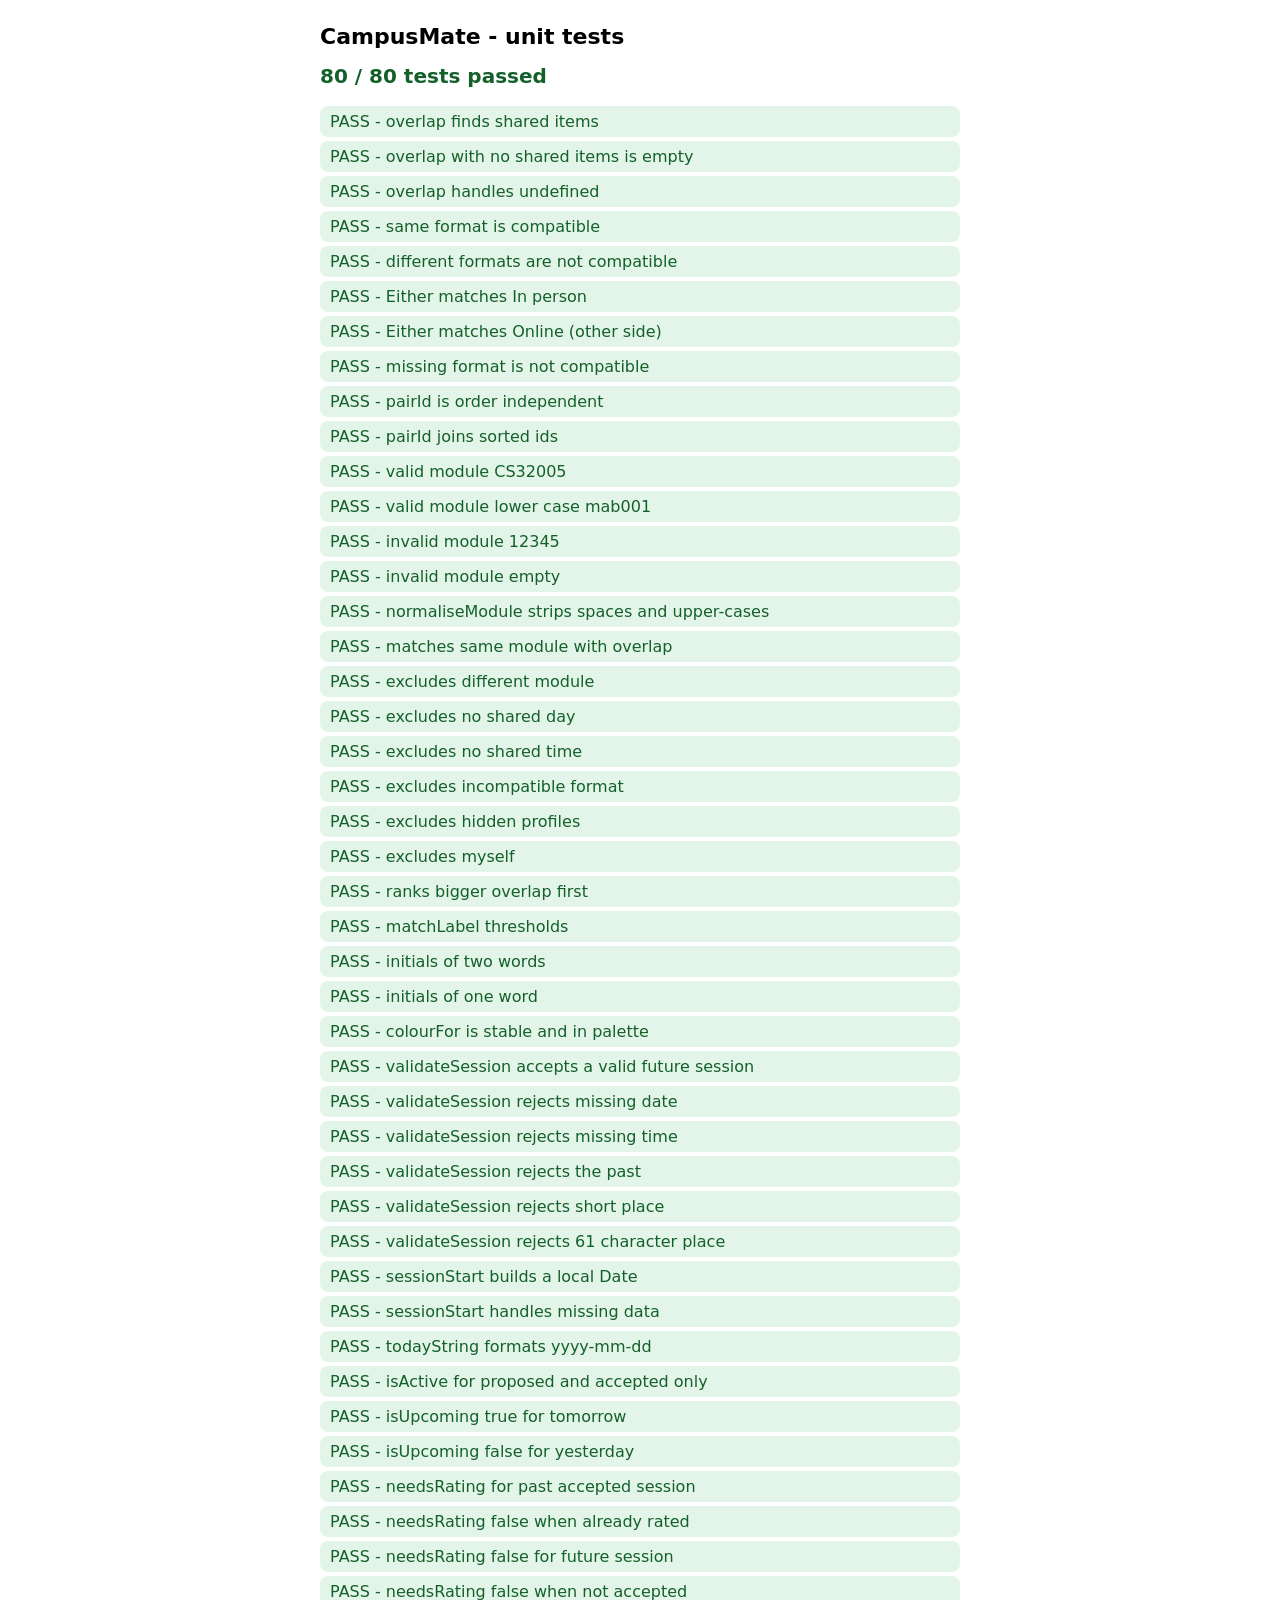
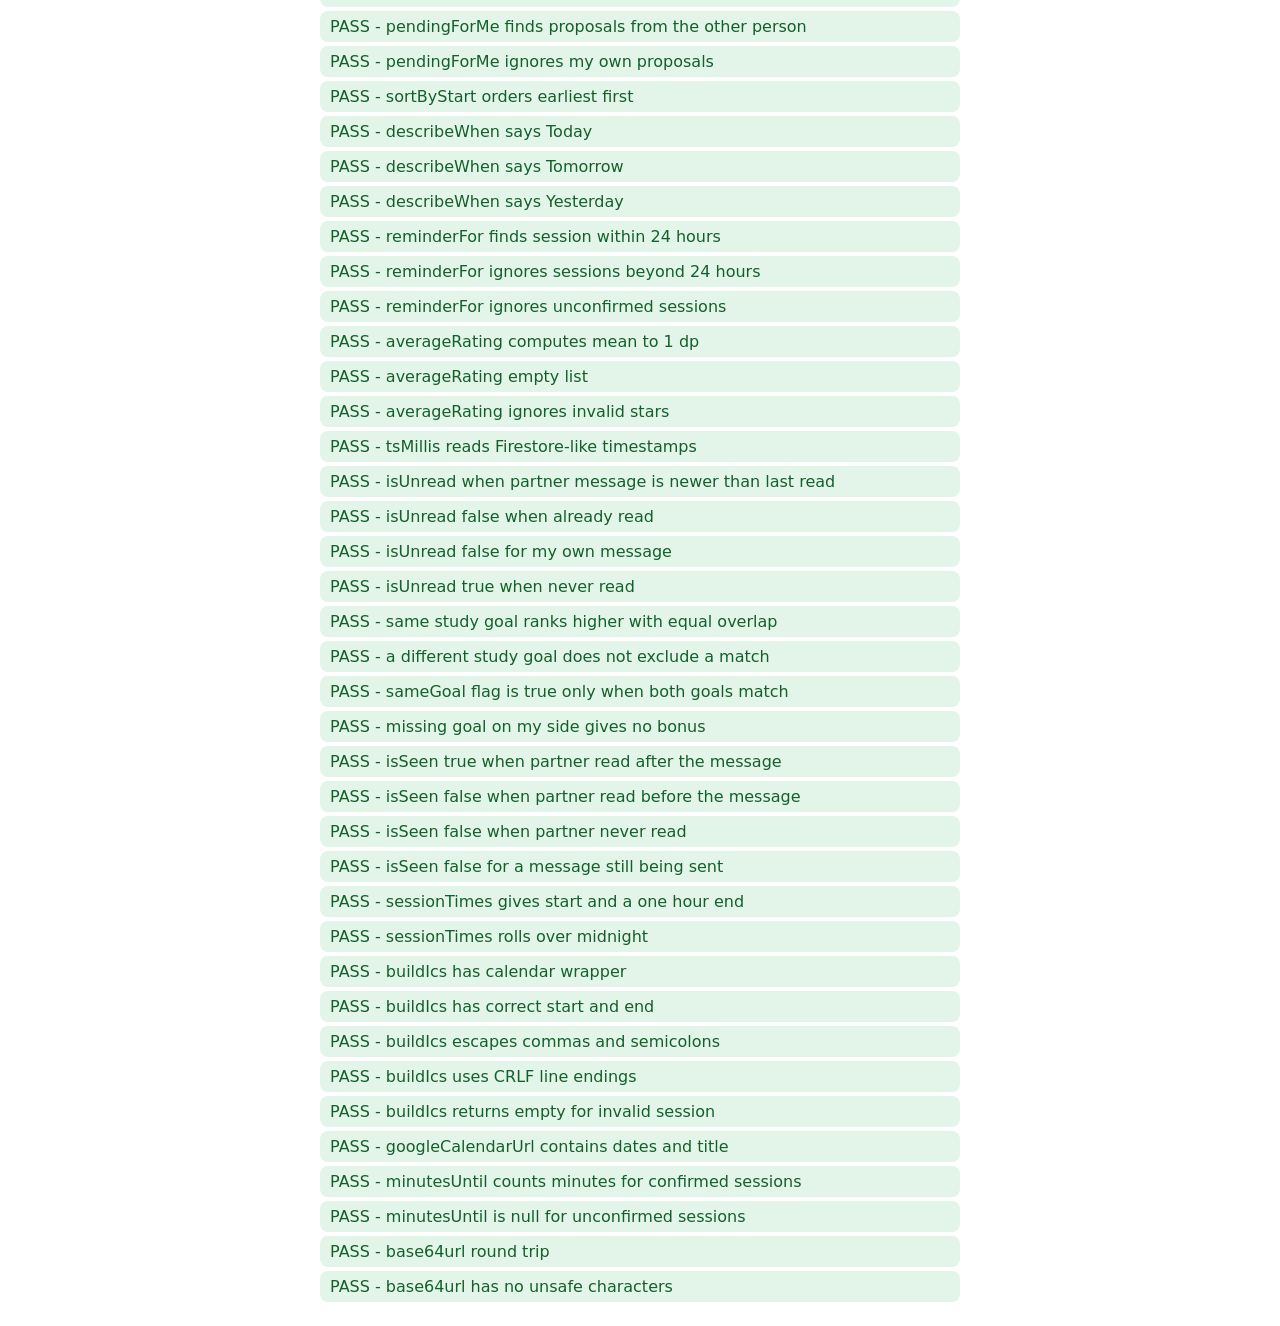
==== tests.html @ b83554af "Add files via upload" ====
<!DOCTYPE html>
<html lang="en-GB">
<head>
  <meta charset="UTF-8">
  <meta name="viewport" content="width=device-width, initial-scale=1">
  <title>CampusMate unit tests</title>
  <style>
    body { font-family: system-ui, Arial, sans-serif; max-width: 640px; margin: 24px auto; padding: 0 16px; }
    h1 { font-size: 22px; }
    .summary { font-size: 20px; font-weight: 700; margin: 12px 0 18px; }
    li { list-style: none; padding: 6px 10px; margin: 4px 0; border-radius: 8px; }
    .pass { background: #E3F5E8; color: #14602B; }
    .fail { background: #FCE4E2; color: #8C1D18; }
    ul { padding: 0; }
  </style>
</head>
<body>
  <h1>CampusMate - unit tests</h1>
  <p class="summary" id="summary">Running...</p>
  <ul id="results"></ul>
  <script type="module">
    import { overlap, formatsCompatible, pairId, isValidModule, normaliseModule, matchLabel, findCompatible } from "./matching.js";
    import { initials, colourFor, PALETTE, toB64Url, fromB64Url } from "./ui.js";
    import {
      tsMillis, todayString, sessionStart, validateSession, isActive, isUpcoming, needsRating,
      pendingForMe, sortByStart, describeWhen, reminderFor, averageRating, isUnread, isSeen,
      sessionTimes, buildIcs, googleCalendarUrl, minutesUntil
    } from "./sessions.js";

    const results = [];
    function test(name, fn) {
      try { fn(); results.push({ name, ok: true }); }
      catch (e) { results.push({ name, ok: false, msg: e.message }); }
    }
    function eq(a, b) {
      if (JSON.stringify(a) !== JSON.stringify(b)) throw new Error("expected " + JSON.stringify(b) + " got " + JSON.stringify(a));
    }

    const me = { uid: "me", module: "CS32005", days: ["Mon", "Tue"], times: ["Morning", "Evening"], format: "In person" };
    const mk = (o) => ({ uid: "x", name: "X", module: "CS32005", days: ["Mon"], times: ["Morning"], format: "In person", visible: true, ...o });

    test("overlap finds shared items", () => eq(overlap(["Mon", "Tue"], ["Tue", "Wed"]), ["Tue"]));
    test("overlap with no shared items is empty", () => eq(overlap(["Mon"], ["Fri"]), []));
    test("overlap handles undefined", () => eq(overlap(undefined, ["Mon"]), []));
    test("same format is compatible", () => eq(formatsCompatible("Online", "Online"), true));
    test("different formats are not compatible", () => eq(formatsCompatible("Online", "In person"), false));
    test("Either matches In person", () => eq(formatsCompatible("Either", "In person"), true));
    test("Either matches Online (other side)", () => eq(formatsCompatible("Online", "Either"), true));
    test("missing format is not compatible", () => eq(formatsCompatible("", "Online"), false));
    test("pairId is order independent", () => eq(pairId("b", "a"), pairId("a", "b")));
    test("pairId joins sorted ids", () => eq(pairId("b", "a"), "a_b"));
    test("valid module CS32005", () => eq(isValidModule("CS32005"), true));
    test("valid module lower case mab001", () => eq(isValidModule("mab001"), true));
    test("invalid module 12345", () => eq(isValidModule("12345"), false));
    test("invalid module empty", () => eq(isValidModule(""), false));
    test("normaliseModule strips spaces and upper-cases", () => eq(normaliseModule(" cs 32005 "), "CS32005"));
    test("matches same module with overlap", () => eq(findCompatible(me, [mk({ uid: "a" })]).length, 1));
    test("excludes different module", () => eq(findCompatible(me, [mk({ module: "MA10001" })]).length, 0));
    test("excludes no shared day", () => eq(findCompatible(me, [mk({ days: ["Fri"] })]).length, 0));
    test("excludes no shared time", () => eq(findCompatible(me, [mk({ times: ["Afternoon"] })]).length, 0));
    test("excludes incompatible format", () => eq(findCompatible(me, [mk({ format: "Online" })]).length, 0));
    test("excludes hidden profiles", () => eq(findCompatible(me, [mk({ visible: false })]).length, 0));
    test("excludes myself", () => eq(findCompatible(me, [mk({ uid: "me" })]).length, 0));
    test("ranks bigger overlap first", () => {
      const r = findCompatible(me, [
        mk({ uid: "low" }),
        mk({ uid: "high", days: ["Mon", "Tue"], times: ["Morning", "Evening"] })
      ]);
      eq(r.map((x) => x.user.uid), ["high", "low"]);
    });
    test("matchLabel thresholds", () => eq([matchLabel(1), matchLabel(3), matchLabel(6)], ["Good match", "Great match", "Excellent match"]));
    test("initials of two words", () => eq(initials("Deen Sarker"), "DS"));
    test("initials of one word", () => eq(initials("alex"), "A"));
    test("colourFor is stable and in palette", () => {
      eq(colourFor("abc"), colourFor("abc"));
      eq(PALETTE.includes(colourFor("abc")), true);
    });

    // --- sessions ---
    const NOW = new Date(2026, 10, 2, 12, 0, 0); // Mon 2 Nov 2026 12:00
    const S = (o) => ({ id: "s1", date: "2026-11-03", time: "10:00", place: "Library", status: "accepted", proposedBy: "a", ...o });
    test("validateSession accepts a valid future session", () => eq(validateSession({ date: "2026-11-03", time: "10:00", place: "Library" }, NOW), ""));
    test("validateSession rejects missing date", () => eq(validateSession({ date: "", time: "10:00", place: "Library" }, NOW), "Choose a date."));
    test("validateSession rejects missing time", () => eq(validateSession({ date: "2026-11-03", time: "", place: "Library" }, NOW), "Choose a time."));
    test("validateSession rejects the past", () => eq(validateSession({ date: "2026-11-01", time: "10:00", place: "Library" }, NOW), "Pick a time in the future."));
    test("validateSession rejects short place", () => eq(validateSession({ date: "2026-11-03", time: "10:00", place: "L" }, NOW) !== "", true));
    test("validateSession rejects 61 character place", () => eq(validateSession({ date: "2026-11-03", time: "10:00", place: "x".repeat(61) }, NOW) !== "", true));
    test("sessionStart builds a local Date", () => eq(sessionStart(S({})).getHours(), 10));
    test("sessionStart handles missing data", () => eq(sessionStart({}), null));
    test("todayString formats yyyy-mm-dd", () => eq(todayString(NOW), "2026-11-02"));
    test("isActive for proposed and accepted only", () => eq([isActive(S({ status: "proposed" })), isActive(S({})), isActive(S({ status: "declined" })), isActive(S({ status: "cancelled" }))], [true, true, false, false]));
    test("isUpcoming true for tomorrow", () => eq(isUpcoming(S({}), NOW), true));
    test("isUpcoming false for yesterday", () => eq(isUpcoming(S({ date: "2026-11-01" }), NOW), false));
    test("needsRating for past accepted session", () => eq(needsRating(S({ date: "2026-11-01" }), NOW, new Set()), true));
    test("needsRating false when already rated", () => eq(needsRating(S({ date: "2026-11-01" }), NOW, new Set(["s1"])), false));
    test("needsRating false for future session", () => eq(needsRating(S({}), NOW, new Set()), false));
    test("needsRating false when not accepted", () => eq(needsRating(S({ date: "2026-11-01", status: "declined" }), NOW, new Set()), false));
    test("pendingForMe finds proposals from the other person", () => eq(pendingForMe([S({ status: "proposed" })], "me", NOW).length, 1));
    test("pendingForMe ignores my own proposals", () => eq(pendingForMe([S({ status: "proposed", proposedBy: "me" })], "me", NOW).length, 0));
    test("sortByStart orders earliest first", () => eq(sortByStart([S({ id: "b", date: "2026-11-05" }), S({ id: "a", date: "2026-11-03" })]).map((x) => x.id), ["a", "b"]));
    test("describeWhen says Today", () => eq(describeWhen(S({ date: "2026-11-02", time: "15:00" }), NOW), "Today at 15:00"));
    test("describeWhen says Tomorrow", () => eq(describeWhen(S({}), NOW), "Tomorrow at 10:00"));
    test("describeWhen says Yesterday", () => eq(describeWhen(S({ date: "2026-11-01" }), NOW), "Yesterday at 10:00"));
    test("reminderFor finds session within 24 hours", () => eq(reminderFor([S({})], NOW, 24).id, "s1"));
    test("reminderFor ignores sessions beyond 24 hours", () => eq(reminderFor([S({ date: "2026-11-05" })], NOW, 24), null));
    test("reminderFor ignores unconfirmed sessions", () => eq(reminderFor([S({ status: "proposed" })], NOW, 24), null));
    test("averageRating computes mean to 1 dp", () => eq(averageRating([{ stars: 5 }, { stars: 4 }, { stars: 4 }]), { avg: 4.3, count: 3 }));
    test("averageRating empty list", () => eq(averageRating([]), { avg: 0, count: 0 }));
    test("averageRating ignores invalid stars", () => eq(averageRating([{ stars: 9 }, { stars: 3 }]), { avg: 3, count: 1 }));
    test("tsMillis reads Firestore-like timestamps", () => eq(tsMillis({ toDate: () => new Date(5000) }), 5000));
    test("isUnread when partner message is newer than last read", () => eq(isUnread({ senderUid: "b", createdAt: { toDate: () => new Date(2000) } }, { at: { toDate: () => new Date(1000) } }, "me"), true));
    test("isUnread false when already read", () => eq(isUnread({ senderUid: "b", createdAt: { toDate: () => new Date(1000) } }, { at: { toDate: () => new Date(2000) } }, "me"), false));
    test("isUnread false for my own message", () => eq(isUnread({ senderUid: "me", createdAt: { toDate: () => new Date(2000) } }, null, "me"), false));
    test("isUnread true when never read", () => eq(isUnread({ senderUid: "b", createdAt: { toDate: () => new Date(2000) } }, null, "me"), true));

    // --- study goal + seen ---
    const meG = { ...me, goal: "Coursework" };
    test("same study goal ranks higher with equal overlap", () => {
      const r = findCompatible(meG, [mk({ uid: "other", goal: "Exam revision" }), mk({ uid: "same", goal: "Coursework" })]);
      eq(r.map((x) => x.user.uid), ["same", "other"]);
    });
    test("a different study goal does not exclude a match", () => eq(findCompatible(meG, [mk({ goal: "Catch-up" })]).length, 1));
    test("sameGoal flag is true only when both goals match", () => {
      const r = findCompatible(meG, [mk({ uid: "a", goal: "Coursework" }), mk({ uid: "b" })]);
      eq(r.map((x) => x.sameGoal).sort(), [false, true]);
    });
    test("missing goal on my side gives no bonus", () => eq(findCompatible(me, [mk({ goal: "Coursework" })])[0].sameGoal, false));
    const MSG = { senderUid: "me", createdAt: { toDate: () => new Date(1000) } };
    test("isSeen true when partner read after the message", () => eq(isSeen(MSG, { at: { toDate: () => new Date(2000) } }), true));
    test("isSeen false when partner read before the message", () => eq(isSeen(MSG, { at: { toDate: () => new Date(500) } }), false));
    test("isSeen false when partner never read", () => eq(isSeen(MSG, null), false));
    test("isSeen false for a message still being sent", () => eq(isSeen({ senderUid: "me", createdAt: null }, { at: { toDate: () => new Date(2000) } }), false));

    // --- calendar ---
    const CAL = { id: "s9", date: "2026-11-03", time: "14:00", place: "Main Library, 2nd floor", status: "accepted" };
    test("sessionTimes gives start and a one hour end", () => eq(sessionTimes(CAL), { start: "20261103T140000", end: "20261103T150000" }));
    test("sessionTimes rolls over midnight", () => eq(sessionTimes({ date: "2026-11-03", time: "23:30" }).end, "20261104T003000"));
    test("buildIcs has calendar wrapper", () => { const t = buildIcs(CAL, "Tom", NOW); eq(t.startsWith("BEGIN:VCALENDAR") && t.endsWith("END:VCALENDAR"), true); });
    test("buildIcs has correct start and end", () => { const t = buildIcs(CAL, "Tom", NOW); eq(t.includes("DTSTART:20261103T140000") && t.includes("DTEND:20261103T150000"), true); });
    test("buildIcs escapes commas and semicolons", () => { const t = buildIcs(CAL, "Tom; B", NOW); eq(t.includes("LOCATION:Main Library\\, 2nd floor") && t.includes("Tom\\; B"), true); });
    test("buildIcs uses CRLF line endings", () => eq(buildIcs(CAL, "Tom", NOW).includes("\r\n"), true));
    test("buildIcs returns empty for invalid session", () => eq(buildIcs({}, "Tom", NOW), ""));
    test("googleCalendarUrl contains dates and title", () => { const u = googleCalendarUrl(CAL, "Tom"); eq(u.startsWith("https://calendar.google.com/") && u.includes("20261103T140000") && u.includes("Study+session+with+Tom"), true); });
    test("minutesUntil counts minutes for confirmed sessions", () => eq(minutesUntil({ ...CAL, date: "2026-11-02", time: "12:45" }, NOW), 45));
    test("minutesUntil is null for unconfirmed sessions", () => eq(minutesUntil({ ...CAL, status: "proposed" }, NOW), null));

    test("base64url round trip", () => { const src = new Uint8Array([0, 250, 251, 252, 253, 255, 1]); eq(Array.from(new Uint8Array(fromB64Url(toB64Url(src.buffer)))), Array.from(src)); });
    test("base64url has no unsafe characters", () => eq(/[+/=]/.test(toB64Url(new Uint8Array([251, 255, 254]).buffer)), false));
    const passed = results.filter((r) => r.ok).length;
    const summary = document.getElementById("summary");
    summary.textContent = passed + " / " + results.length + " tests passed";
    summary.style.color = passed === results.length ? "#14602B" : "#8C1D18";
    document.getElementById("results").innerHTML = results.map((r) =>
      `<li class="${r.ok ? "pass" : "fail"}">${r.ok ? "PASS" : "FAIL"} - ${r.name}${r.msg ? " (" + r.msg + ")" : ""}</li>`).join("");
  </script>
</body>
</html>
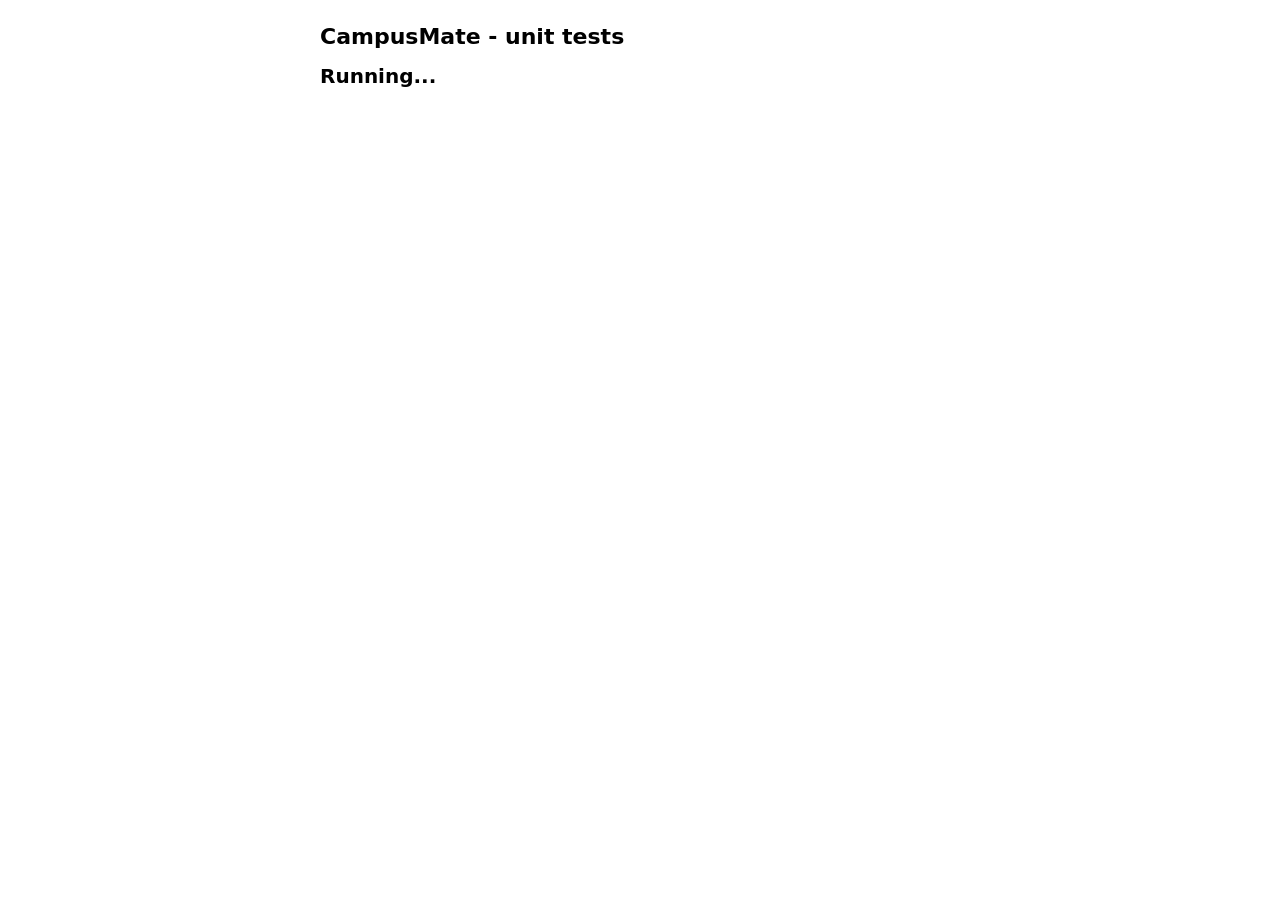
==== commit 46276ccb: "Update tests.html" ====
--- a/tests.html
+++ b/tests.html
@@ -20,7 +20,9 @@
   <ul id="results"></ul>
   <script type="module">
     import { overlap, formatsCompatible, pairId, isValidModule, normaliseModule, matchLabel, findCompatible } from "./matching.js";
-    import { initials, colourFor, PALETTE, toB64Url, fromB64Url } from "./ui.js";
+    import { initials, colourFor, PALETTE, toB64Url, fromB64Url, isPhotoDataUrl, squareCrop, PHOTO_PREFIX } from "./ui.js";
+    import { haversineM, formatDistance, buildOverpassQuery, parsePlaces, filterByKind } from "./places.js";
+    import { validateGroupName, validateGroupMembers, buildGroup, requiredPairIds, memberLabel, canLeaveByDelete, MAX_GROUP_MEMBERS } from "./groups.js";
     import {
       tsMillis, todayString, sessionStart, validateSession, isActive, isUpcoming, needsRating,
       pendingForMe, sortByStart, describeWhen, reminderFor, averageRating, isUnread, isSeen,
@@ -76,7 +78,7 @@
       eq(PALETTE.includes(colourFor("abc")), true);
     });
 
-    // --- sessions ---
+    // ---- sessions ----
     const NOW = new Date(2026, 10, 2, 12, 0, 0); // Mon 2 Nov 2026 12:00
     const S = (o) => ({ id: "s1", date: "2026-11-03", time: "10:00", place: "Library", status: "accepted", proposedBy: "a", ...o });
     test("validateSession accepts a valid future session", () => eq(validateSession({ date: "2026-11-03", time: "10:00", place: "Library" }, NOW), ""));
@@ -113,7 +115,7 @@
     test("isUnread false for my own message", () => eq(isUnread({ senderUid: "me", createdAt: { toDate: () => new Date(2000) } }, null, "me"), false));
     test("isUnread true when never read", () => eq(isUnread({ senderUid: "b", createdAt: { toDate: () => new Date(2000) } }, null, "me"), true));
 
-    // --- study goal + seen ---
+    // ---- study goal + seen ----
     const meG = { ...me, goal: "Coursework" };
     test("same study goal ranks higher with equal overlap", () => {
       const r = findCompatible(meG, [mk({ uid: "other", goal: "Exam revision" }), mk({ uid: "same", goal: "Coursework" })]);
@@ -131,7 +133,7 @@
     test("isSeen false when partner never read", () => eq(isSeen(MSG, null), false));
     test("isSeen false for a message still being sent", () => eq(isSeen({ senderUid: "me", createdAt: null }, { at: { toDate: () => new Date(2000) } }), false));
 
-    // --- calendar ---
+    // ---- calendar ----
     const CAL = { id: "s9", date: "2026-11-03", time: "14:00", place: "Main Library, 2nd floor", status: "accepted" };
     test("sessionTimes gives start and a one hour end", () => eq(sessionTimes(CAL), { start: "20261103T140000", end: "20261103T150000" }));
     test("sessionTimes rolls over midnight", () => eq(sessionTimes({ date: "2026-11-03", time: "23:30" }).end, "20261104T003000"));
@@ -146,6 +148,54 @@
 
     test("base64url round trip", () => { const src = new Uint8Array([0, 250, 251, 252, 253, 255, 1]); eq(Array.from(new Uint8Array(fromB64Url(toB64Url(src.buffer)))), Array.from(src)); });
     test("base64url has no unsafe characters", () => eq(/[+/=]/.test(toB64Url(new Uint8Array([251, 255, 254]).buffer)), false));
+    // ---- profile photo ----
+    test("isPhotoDataUrl accepts a small jpeg data URL", () => eq(isPhotoDataUrl(PHOTO_PREFIX + "AAAA"), true));
+    test("isPhotoDataUrl rejects a png data URL", () => eq(isPhotoDataUrl("[data-uri]"), false));
+    test("isPhotoDataUrl rejects non-strings and empty data", () => eq([isPhotoDataUrl(null), isPhotoDataUrl(""), isPhotoDataUrl(PHOTO_PREFIX)], [false, false, false]));
+    test("isPhotoDataUrl rejects characters that could break out of url()", () => eq(isPhotoDataUrl(PHOTO_PREFIX + 'AA")x'), false));
+    test("isPhotoDataUrl rejects oversized photos", () => eq(isPhotoDataUrl(PHOTO_PREFIX + "A".repeat(40000)), false));
+    test("squareCrop centres a landscape picture", () => eq(squareCrop(400, 200), { sx: 100, sy: 0, s: 200 }));
+    test("squareCrop centres a portrait picture", () => eq(squareCrop(200, 500), { sx: 0, sy: 150, s: 200 }));
+
+    // ---- study places (OpenStreetMap) ----
+    test("haversine of the same point is 0", () => eq(Math.round(haversineM(56.46, -2.97, 56.46, -2.97)), 0));
+    test("haversine 0.01 degrees of latitude is about 1.1 km", () => { const d = haversineM(56, 0, 56.01, 0); eq(d > 1100 && d < 1120, true); });
+    test("formatDistance shows metres under 1 km", () => eq(formatDistance(347), "350 m"));
+    test("formatDistance shows km from 1 km", () => eq(formatDistance(1260), "1.3 km"));
+    test("formatDistance handles bad input", () => eq(formatDistance(NaN), ""));
+    test("overpass query contains the radius and coordinates", () => { const q = buildOverpassQuery(56.4600, -2.9700, 1500); eq(q.includes("around:1500,56.4600,-2.9700") && q.includes("library|cafe") && q.includes("out center"), true); });
+    test("overpass radius is clamped to 5 km", () => eq(buildOverpassQuery(1, 1, 99999).includes("around:5000"), true));
+    test("overpass query rejects bad coordinates", () => { let bad = false; try { buildOverpassQuery("x", 1); } catch (e) { bad = true; } eq(bad, true); });
+    const OV = { elements: [
+      { type: "node", id: 1, lat: 56.461, lon: -2.97, tags: { amenity: "cafe", name: "Near Cafe" } },
+      { type: "way", id: 2, center: { lat: 56.47, lon: -2.97 }, tags: { amenity: "library", name: "Far Library" } },
+      { type: "node", id: 3, lat: 56.462, lon: -2.97, tags: { amenity: "cafe" } },
+      { type: "node", id: 4, lat: 56.4615, lon: -2.97, tags: { leisure: "park", name: "Green Park" } },
+      { type: "node", id: 5, lat: 56.4611, lon: -2.97, tags: { amenity: "cafe", name: "near cafe" } },
+      { type: "node", id: 6, tags: { amenity: "cafe", name: "No Position" } }
+    ] };
+    const PL = parsePlaces(OV, 56.46, -2.97);
+    test("parsePlaces drops unnamed, duplicate and position-less entries", () => eq(PL.length, 3));
+    test("parsePlaces sorts nearest first", () => eq(PL.map((p) => p.name), ["Near Cafe", "Green Park", "Far Library"]));
+    test("parsePlaces reads way centres and assigns kinds", () => eq(PL.map((p) => p.kind), ["cafe", "park", "library"]));
+    test("parsePlaces survives empty or broken data", () => eq([parsePlaces(null, 0, 0).length, parsePlaces({}, 0, 0).length], [0, 0]));
+    test("filterByKind keeps only that kind", () => eq(filterByKind(PL, "cafe").length, 1));
+    test("filterByKind all returns everything", () => eq(filterByKind(PL, "all").length, 3));
+
+    // ---- study groups ----
+    test("group name must be at least 2 characters", () => eq(validateGroupName(" a ") !== "", true));
+    test("group name accepts a normal name", () => eq(validateGroupName("CS32005 revision"), ""));
+    test("group name rejects over 40 characters", () => eq(validateGroupName("x".repeat(41)) !== "", true));
+    test("group needs at least one partner", () => eq(validateGroupMembers([]) !== "", true));
+    test("group allows up to 4 partners plus me", () => eq(validateGroupMembers(["a", "b", "c", "d"]), ""));
+    test("group rejects 5 partners (6 people)", () => eq(validateGroupMembers(["a", "b", "c", "d", "e"]) !== "", true));
+    test("max group size is 5", () => eq(MAX_GROUP_MEMBERS, 5));
+    const G = buildGroup({ name: "  Revision  ", module: "CS32005", ownerUid: "me", ownerName: "Deen", others: [{ uid: "a", name: "Ann" }, { uid: "a", name: "Ann again" }, { uid: "me", name: "Deen" }, { uid: "b", name: "Bob" }] });
+    test("buildGroup puts the creator first and removes duplicates", () => eq(G.members, ["me", "a", "b"]));
+    test("buildGroup trims the name and stores member names", () => eq([G.name, G.memberNames.a, G.memberNames.me], ["Revision", "Ann", "Deen"]));
+    test("requiredPairIds lists a sorted pair id per other member", () => eq(requiredPairIds("m", ["a", "m", "z"]), ["a_m", "m_z"]));
+    test("memberLabel shows You for me", () => eq(memberLabel(G, "me"), "You, Ann, Bob"));
+    test("canLeaveByDelete only for the last member", () => eq([canLeaveByDelete({ members: ["me"] }, "me"), canLeaveByDelete(G, "me")], [true, false]));
     const passed = results.filter((r) => r.ok).length;
     const summary = document.getElementById("summary");
     summary.textContent = passed + " / " + results.length + " tests passed";
@@ -154,4 +204,4 @@
       `<li class="${r.ok ? "pass" : "fail"}">${r.ok ? "PASS" : "FAIL"} - ${r.name}${r.msg ? " (" + r.msg + ")" : ""}</li>`).join("");
   </script>
 </body>
-</html>+</html>
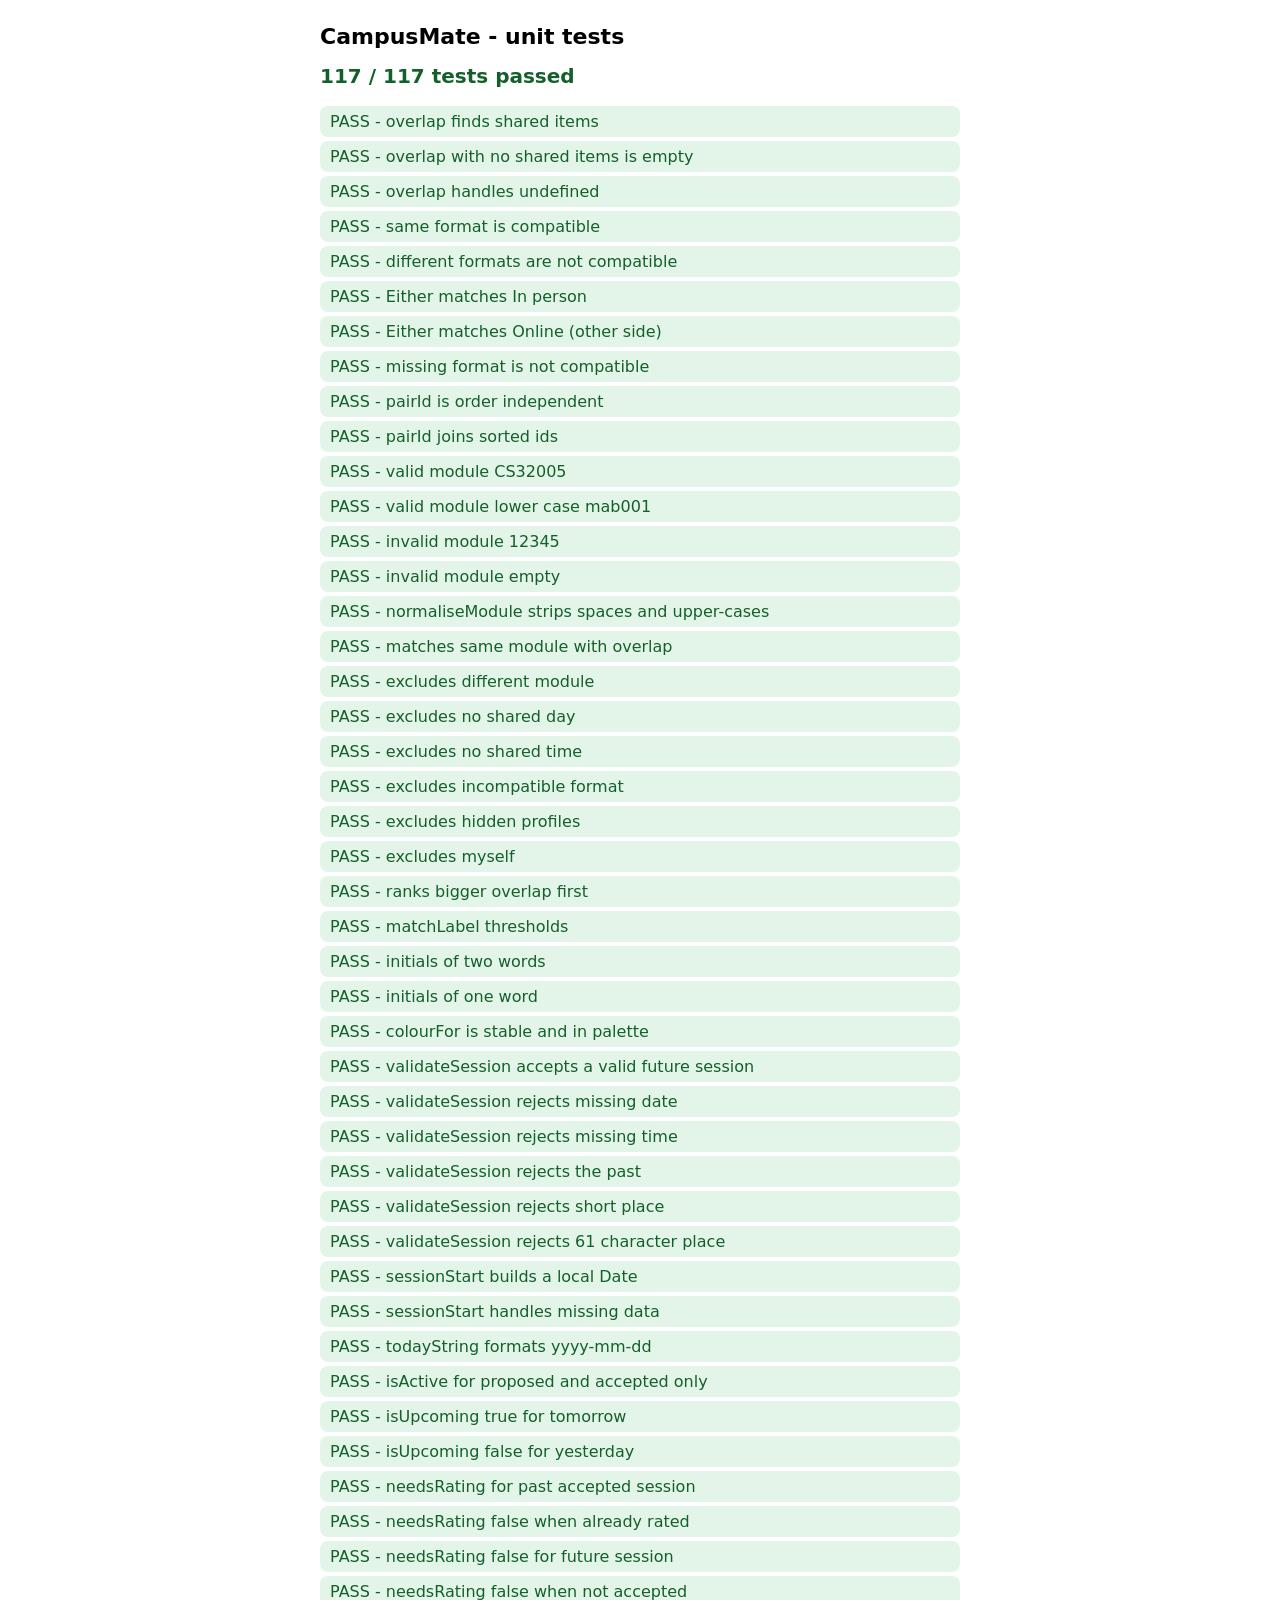
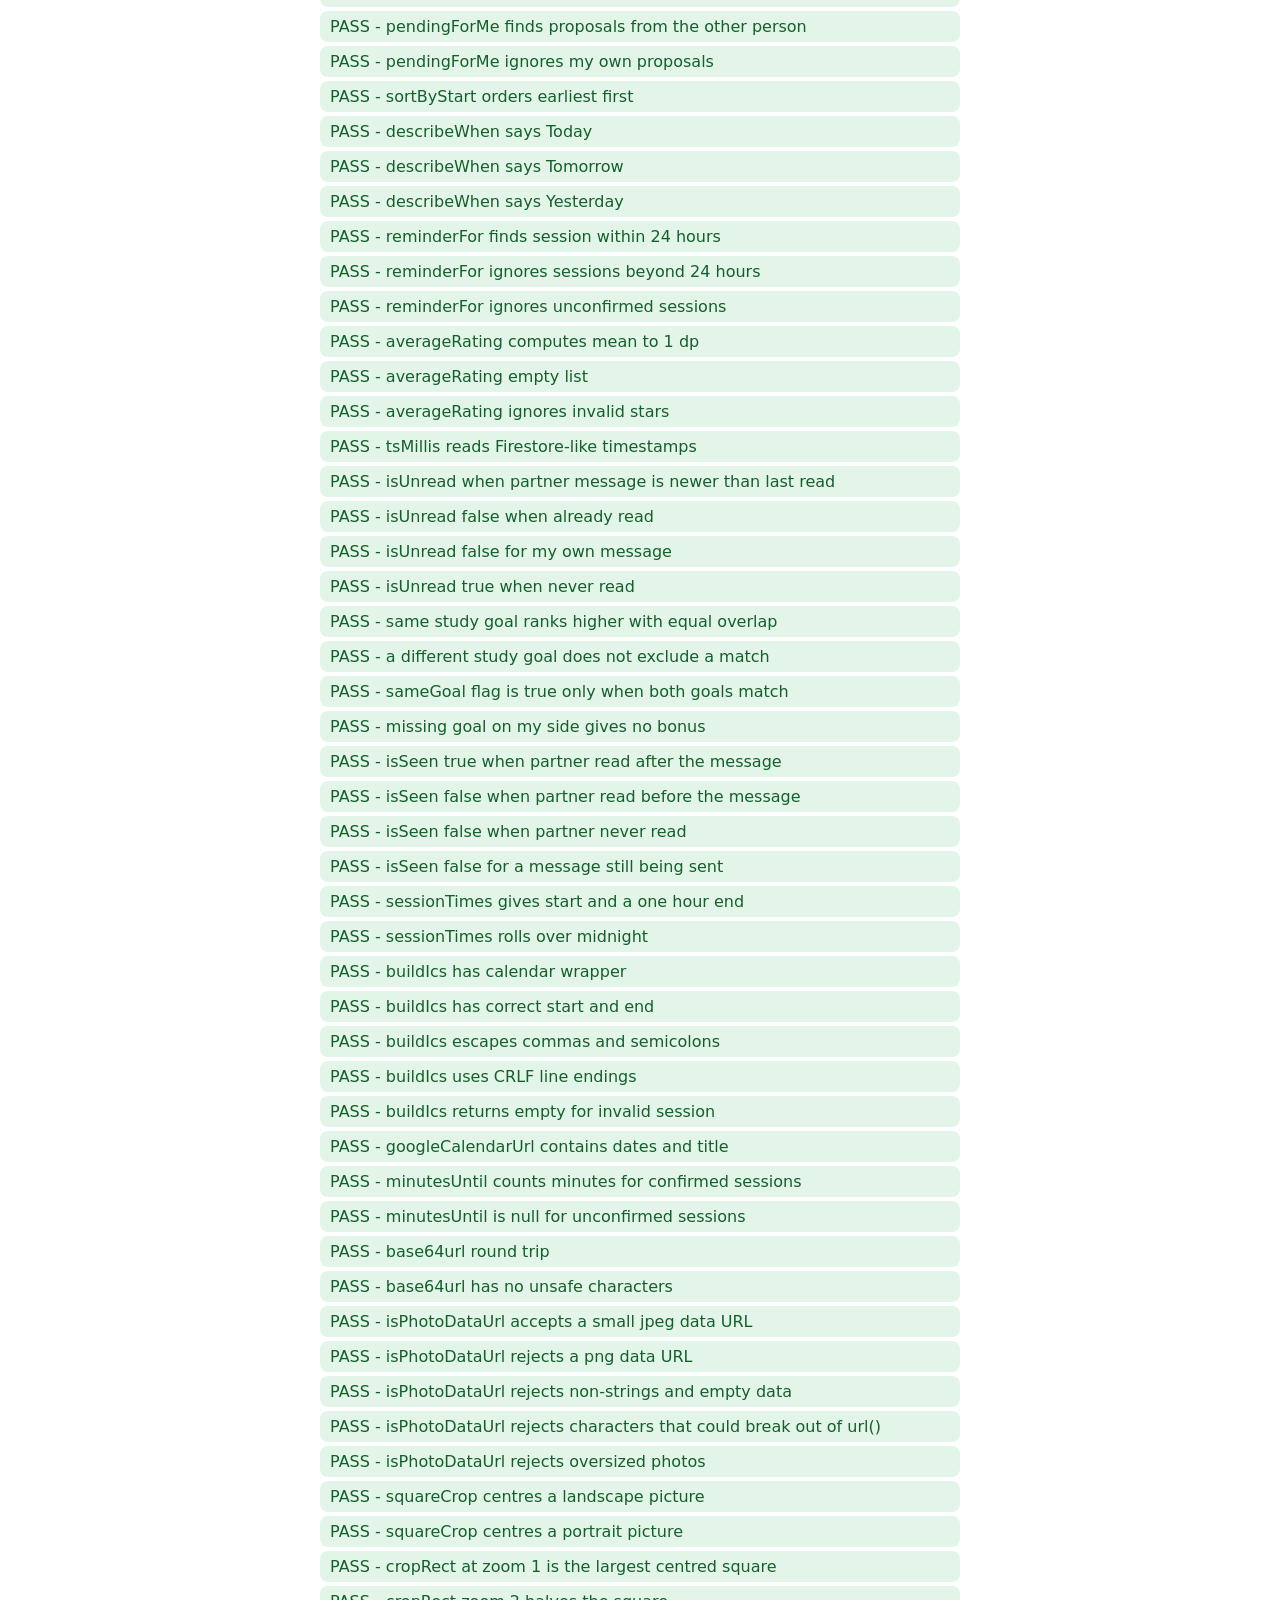
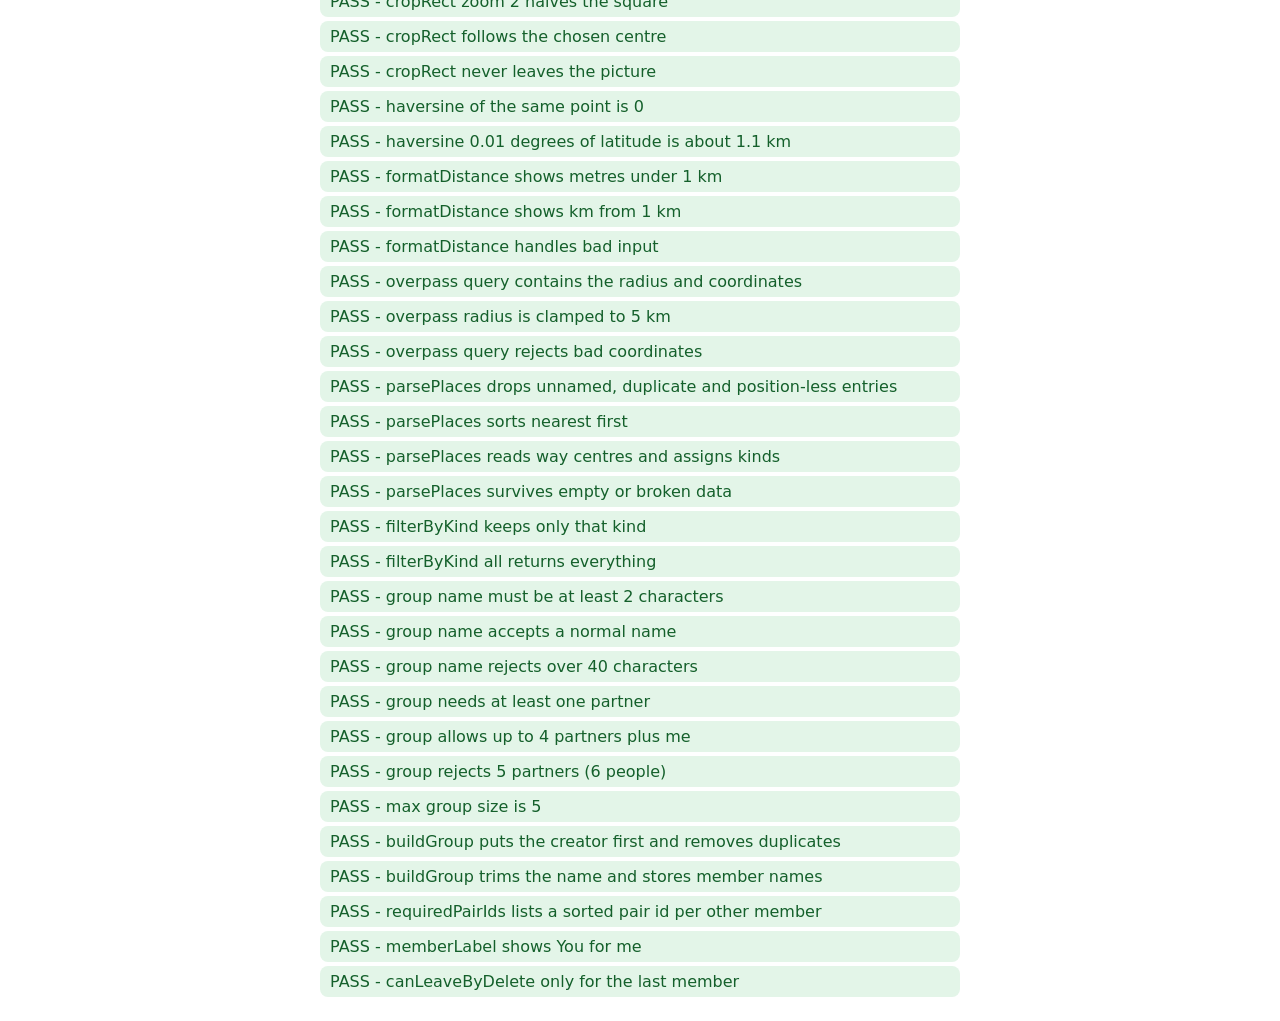
==== commit e62af53e: "Update print statement from 'Hello' to 'Goodbye'" ====
--- a/tests.html
+++ b/tests.html
@@ -20,7 +20,7 @@
   <ul id="results"></ul>
   <script type="module">
     import { overlap, formatsCompatible, pairId, isValidModule, normaliseModule, matchLabel, findCompatible } from "./matching.js";
-    import { initials, colourFor, PALETTE, toB64Url, fromB64Url, isPhotoDataUrl, squareCrop, PHOTO_PREFIX } from "./ui.js";
+    import { initials, colourFor, PALETTE, toB64Url, fromB64Url, isPhotoDataUrl, squareCrop, cropRect, PHOTO_PREFIX } from "./ui.js";
     import { haversineM, formatDistance, buildOverpassQuery, parsePlaces, filterByKind } from "./places.js";
     import { validateGroupName, validateGroupMembers, buildGroup, requiredPairIds, memberLabel, canLeaveByDelete, MAX_GROUP_MEMBERS } from "./groups.js";
     import {
@@ -157,6 +157,11 @@
     test("squareCrop centres a landscape picture", () => eq(squareCrop(400, 200), { sx: 100, sy: 0, s: 200 }));
     test("squareCrop centres a portrait picture", () => eq(squareCrop(200, 500), { sx: 0, sy: 150, s: 200 }));
 
+    test("cropRect at zoom 1 is the largest centred square", () => eq(cropRect(400, 200, 1), { sx: 100, sy: 0, s: 200 }));
+    test("cropRect zoom 2 halves the square", () => eq(cropRect(400, 200, 2).s, 100));
+    test("cropRect follows the chosen centre", () => eq(cropRect(400, 200, 2, 300, 100), { sx: 250, sy: 50, s: 100 }));
+    test("cropRect never leaves the picture", () => { const r = cropRect(400, 200, 2, 9999, -50); eq([r.sx, r.sy], [300, 0]); });
+
     // ---- study places (OpenStreetMap) ----
     test("haversine of the same point is 0", () => eq(Math.round(haversineM(56.46, -2.97, 56.46, -2.97)), 0));
     test("haversine 0.01 degrees of latitude is about 1.1 km", () => { const d = haversineM(56, 0, 56.01, 0); eq(d > 1100 && d < 1120, true); });
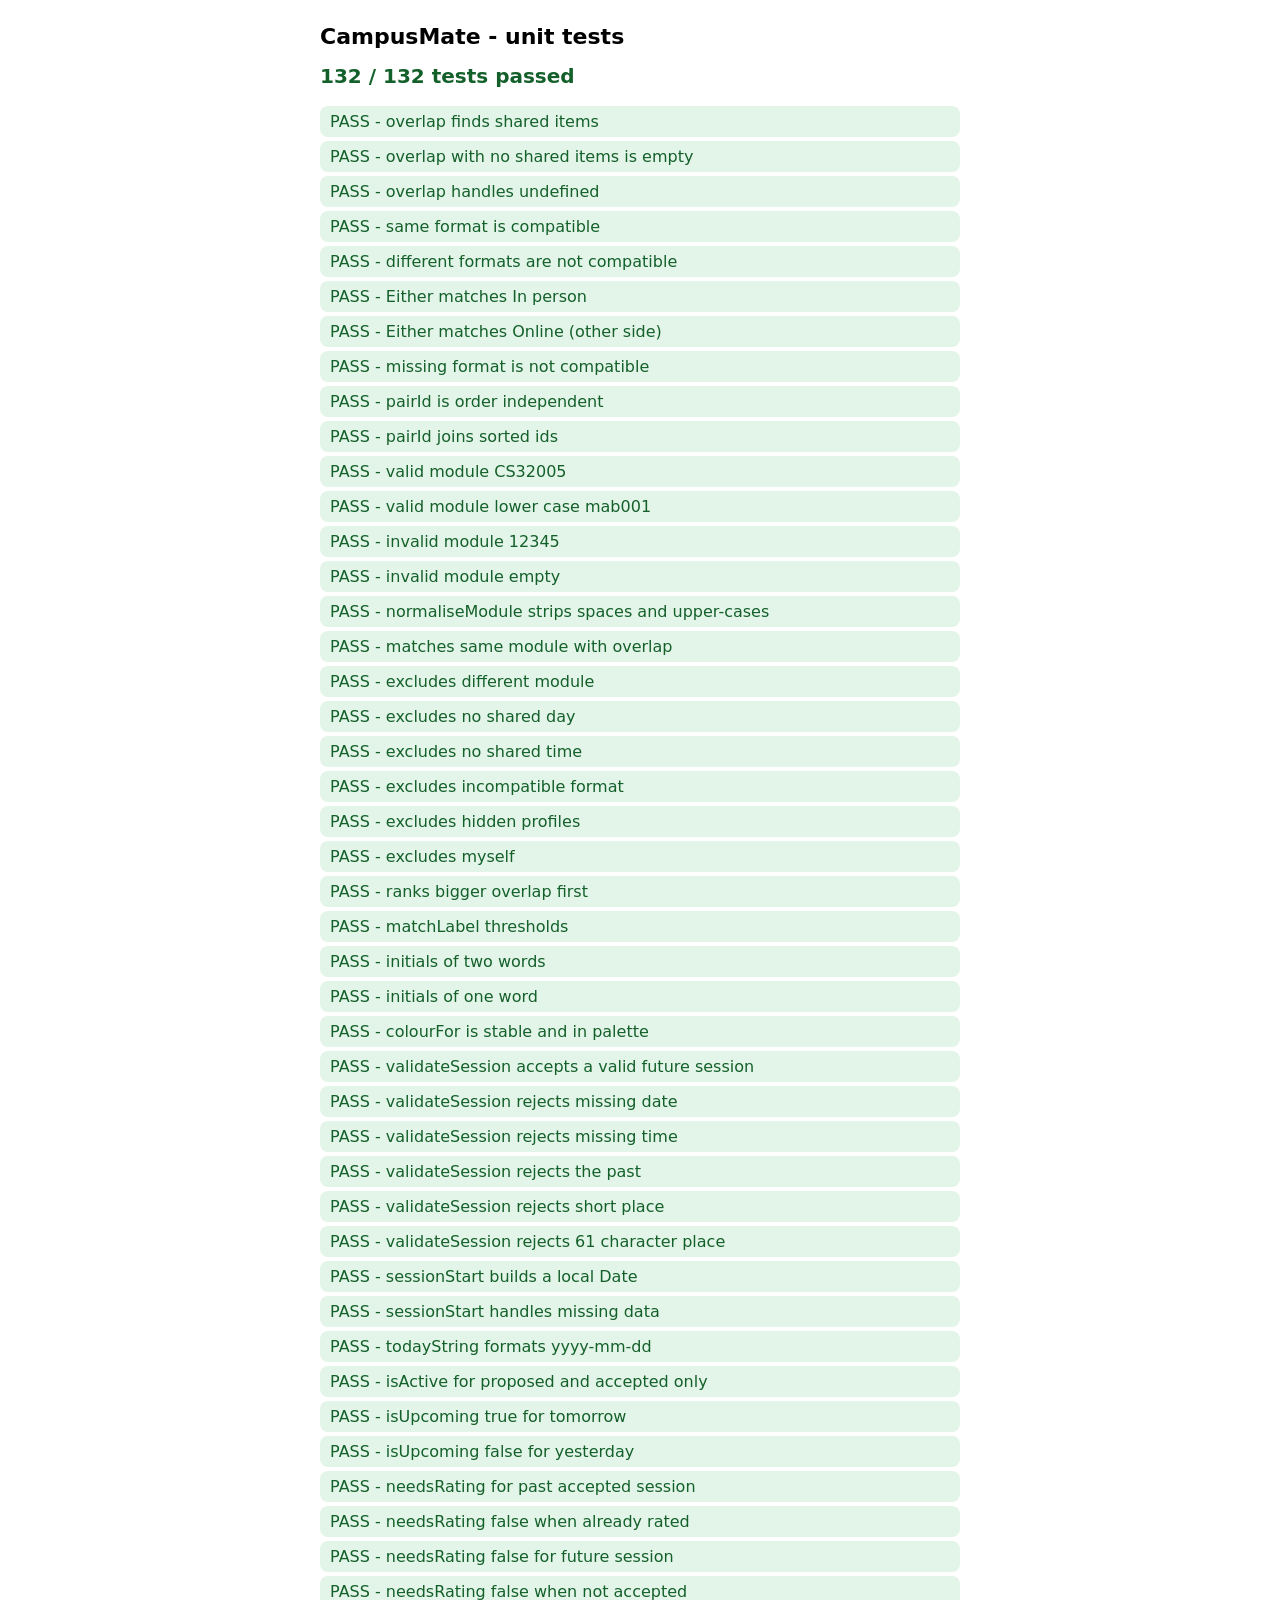
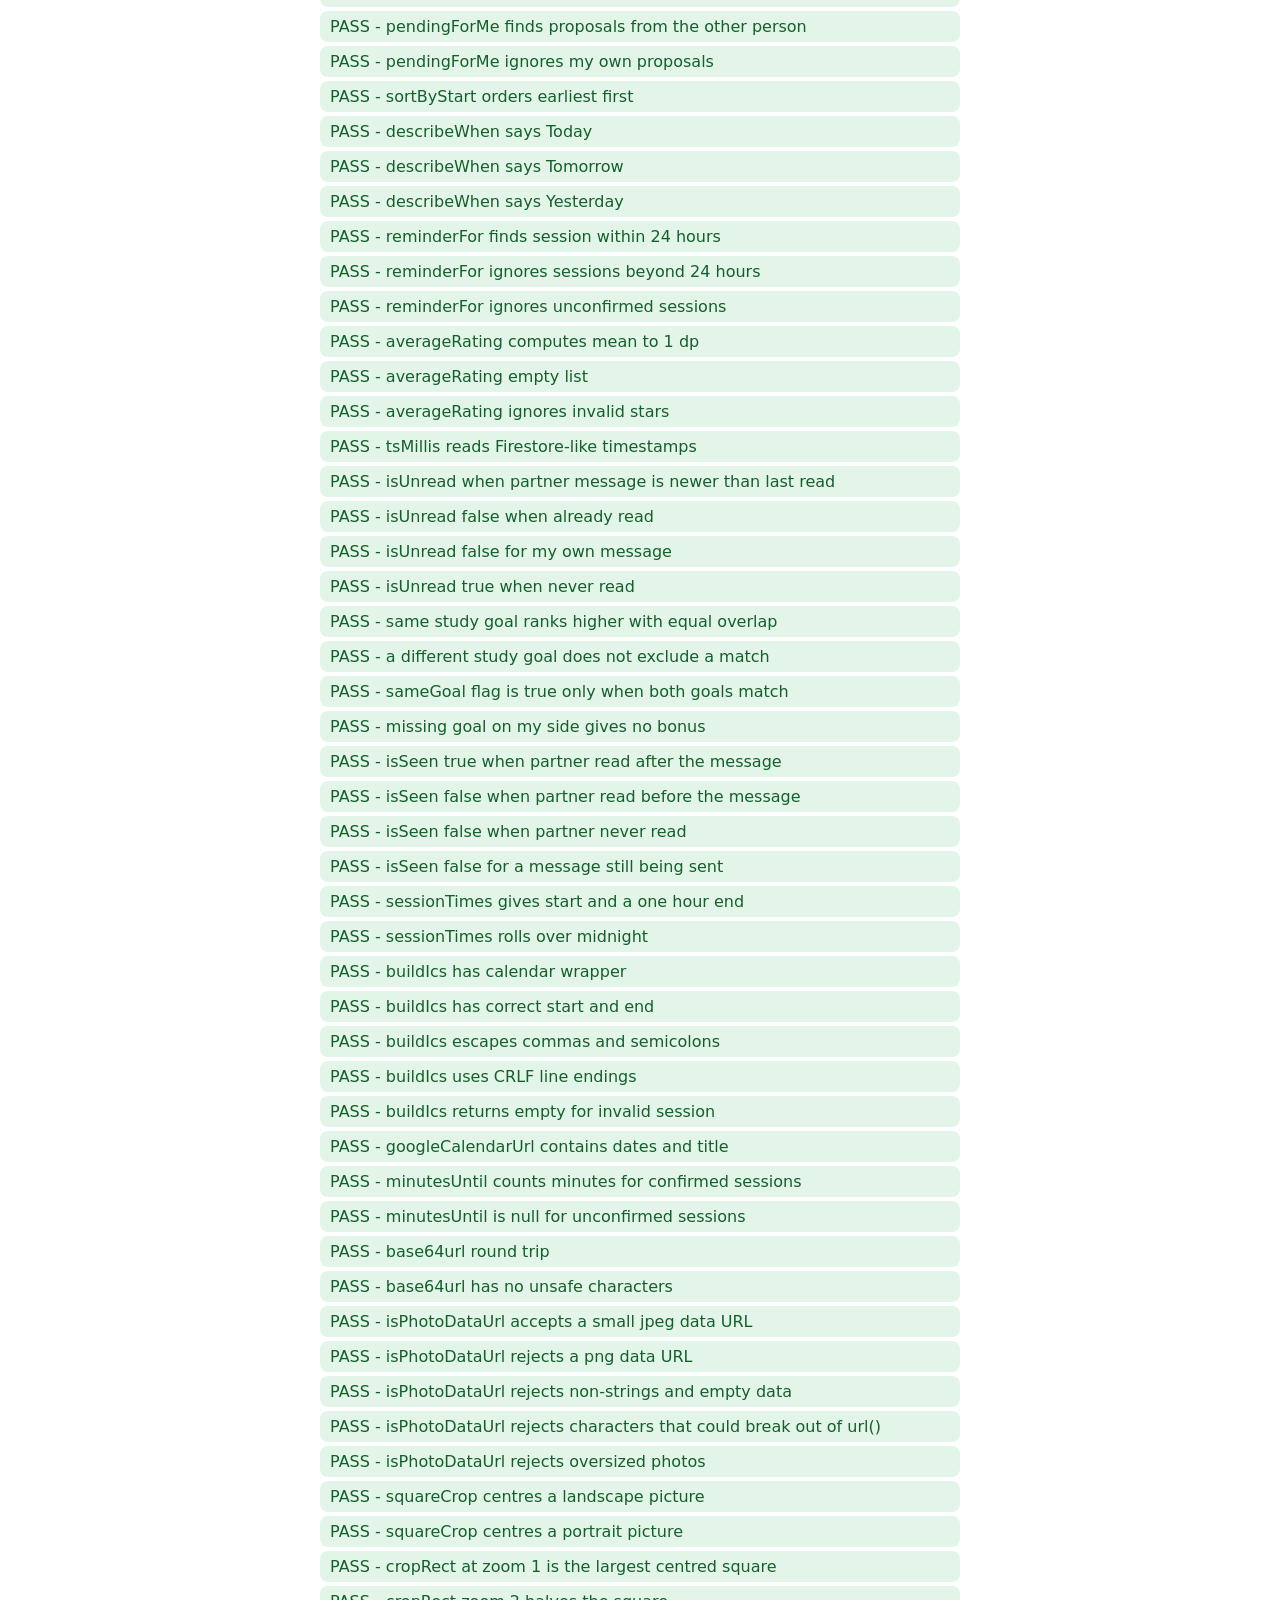
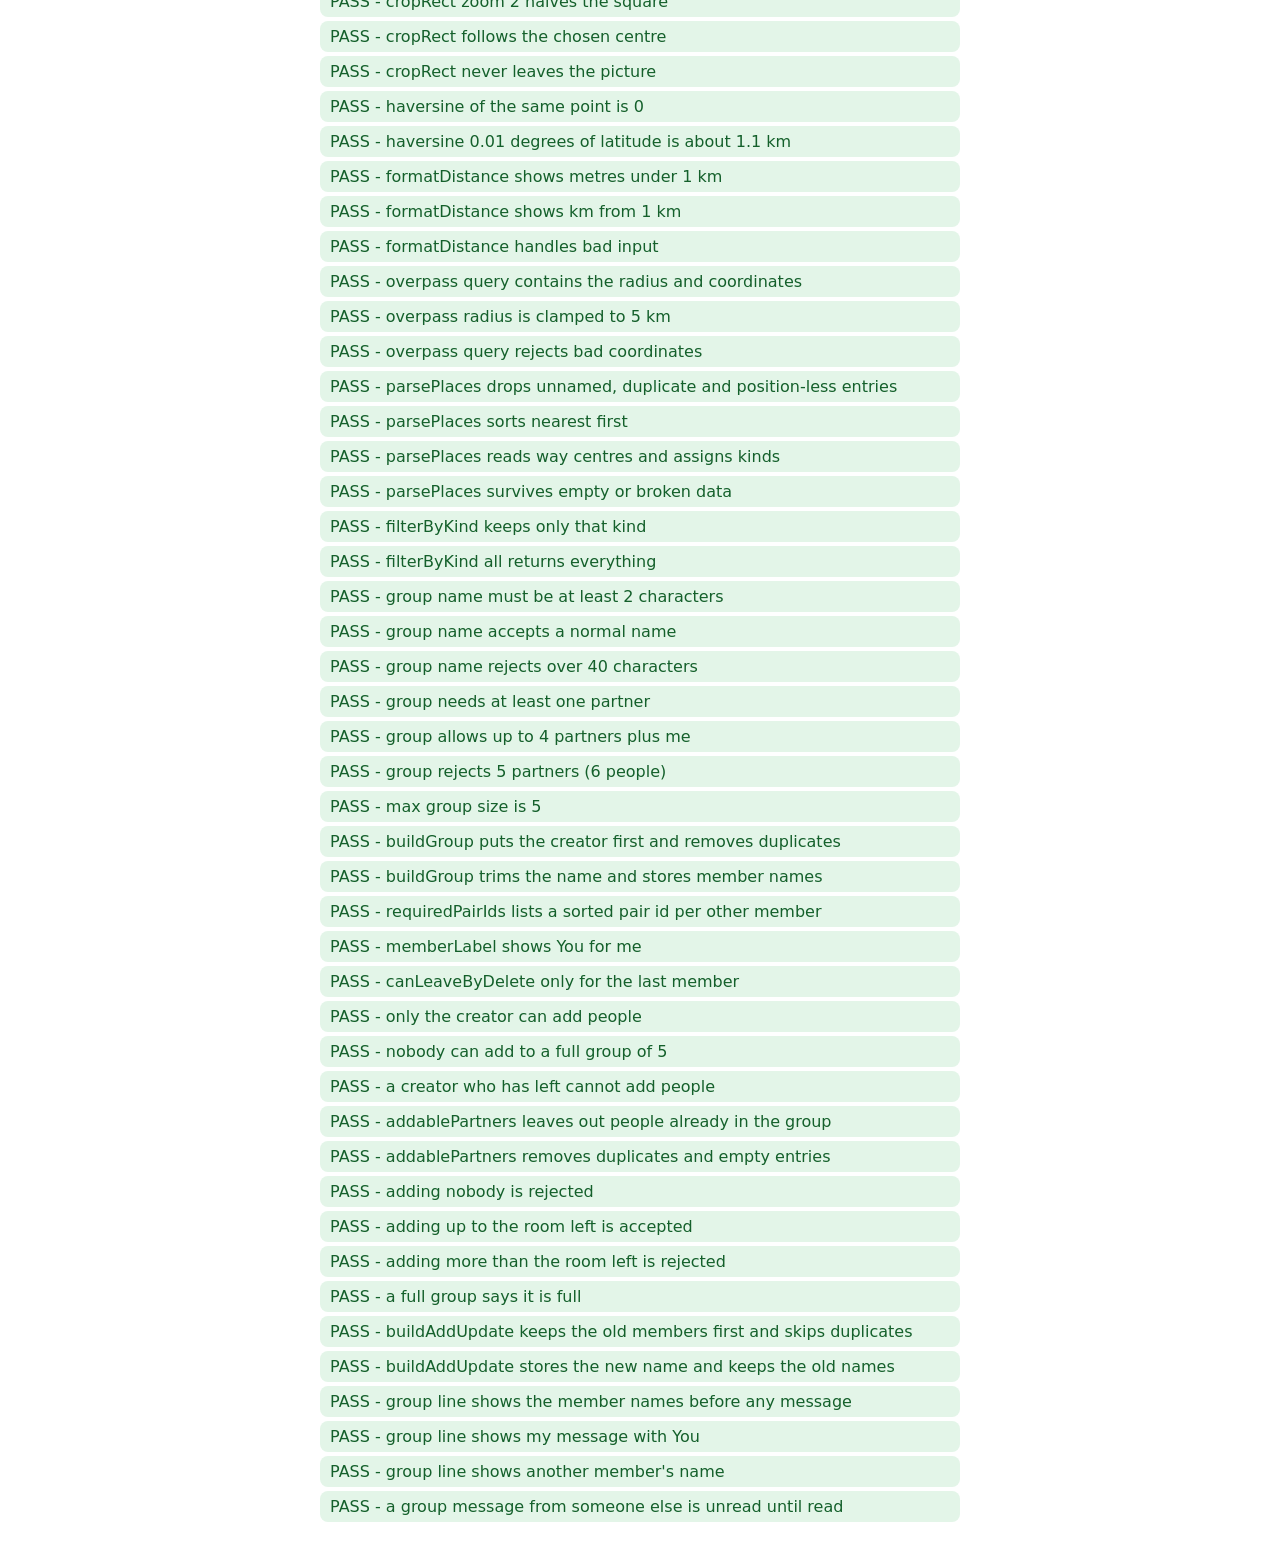
==== commit a03c0c99: "Update print statement to say 'Goodbye World'" ====
--- a/tests.html
+++ b/tests.html
@@ -22,7 +22,10 @@
     import { overlap, formatsCompatible, pairId, isValidModule, normaliseModule, matchLabel, findCompatible } from "./matching.js";
     import { initials, colourFor, PALETTE, toB64Url, fromB64Url, isPhotoDataUrl, squareCrop, cropRect, PHOTO_PREFIX } from "./ui.js";
     import { haversineM, formatDistance, buildOverpassQuery, parsePlaces, filterByKind } from "./places.js";
-    import { validateGroupName, validateGroupMembers, buildGroup, requiredPairIds, memberLabel, canLeaveByDelete, MAX_GROUP_MEMBERS } from "./groups.js";
+    import {
+      validateGroupName, validateGroupMembers, buildGroup, requiredPairIds, memberLabel, canLeaveByDelete, MAX_GROUP_MEMBERS,
+      canAddMembers, addablePartners, validateAddMembers, buildAddUpdate, groupSnippet
+    } from "./groups.js";
     import {
       tsMillis, todayString, sessionStart, validateSession, isActive, isUpcoming, needsRating,
       pendingForMe, sortByStart, describeWhen, reminderFor, averageRating, isUnread, isSeen,
@@ -148,6 +151,7 @@
 
     test("base64url round trip", () => { const src = new Uint8Array([0, 250, 251, 252, 253, 255, 1]); eq(Array.from(new Uint8Array(fromB64Url(toB64Url(src.buffer)))), Array.from(src)); });
     test("base64url has no unsafe characters", () => eq(/[+/=]/.test(toB64Url(new Uint8Array([251, 255, 254]).buffer)), false));
+    
     // ---- profile photo ----
     test("isPhotoDataUrl accepts a small jpeg data URL", () => eq(isPhotoDataUrl(PHOTO_PREFIX + "AAAA"), true));
     test("isPhotoDataUrl rejects a png data URL", () => eq(isPhotoDataUrl("[data-uri]"), false));
@@ -201,6 +205,25 @@
     test("requiredPairIds lists a sorted pair id per other member", () => eq(requiredPairIds("m", ["a", "m", "z"]), ["a_m", "m_z"]));
     test("memberLabel shows You for me", () => eq(memberLabel(G, "me"), "You, Ann, Bob"));
     test("canLeaveByDelete only for the last member", () => eq([canLeaveByDelete({ members: ["me"] }, "me"), canLeaveByDelete(G, "me")], [true, false]));
+    
+    // ---- adding people to a group, group unread line ----
+    const G3 = { ownerUid: "me", members: ["me", "a", "b"], memberNames: { me: "Deen", a: "Ann", b: "Bob" } };
+    test("only the creator can add people", () => eq([canAddMembers(G3, "me"), canAddMembers(G3, "a")], [true, false]));
+    test("nobody can add to a full group of 5", () => eq(canAddMembers({ ownerUid: "me", members: ["me", "a", "b", "c", "d"] }, "me"), false));
+    test("a creator who has left cannot add people", () => eq(canAddMembers({ ownerUid: "me", members: ["a", "b"] }, "me"), false));
+    test("addablePartners leaves out people already in the group", () => eq(addablePartners([{ uid: "a", name: "Ann" }, { uid: "c", name: "Cy" }], G3).map((p) => p.uid), ["c"]));
+    test("addablePartners removes duplicates and empty entries", () => eq(addablePartners([{ uid: "c" }, { uid: "c" }, null, {}], G3).length, 1));
+    test("adding nobody is rejected", () => eq(validateAddMembers(G3, []) !== "", true));
+    test("adding up to the room left is accepted", () => eq(validateAddMembers(G3, ["c", "d"]), ""));
+    test("adding more than the room left is rejected", () => eq(validateAddMembers(G3, ["c", "d", "e"]) !== "", true));
+    test("a full group says it is full", () => eq(validateAddMembers({ members: ["1", "2", "3", "4", "5"] }, ["x"]), "This group is full."));
+    const AU = buildAddUpdate(G3, [{ uid: "c", name: "Cy" }, { uid: "a", name: "Ann again" }, { uid: "c", name: "Cy again" }]);
+    test("buildAddUpdate keeps the old members first and skips duplicates", () => eq(AU.members, ["me", "a", "b", "c"]));
+    test("buildAddUpdate stores the new name and keeps the old names", () => eq([AU.memberNames.c, AU.memberNames.a, G3.members.length], ["Cy", "Ann", 3]));
+    test("group line shows the member names before any message", () => eq(groupSnippet(G3, null, "me"), "You, Ann, Bob"));
+    test("group line shows my message with You", () => eq(groupSnippet(G3, { senderUid: "me", text: "hi" }, "me"), "You: hi"));
+    test("group line shows another member's name", () => eq(groupSnippet(G3, { senderUid: "a", senderName: "Ann", text: "hello" }, "me"), "Ann: hello"));
+    test("a group message from someone else is unread until read", () => eq([isUnread({ senderUid: "a", createdAt: { toDate: () => new Date(2000) } }, null, "me"), isUnread({ senderUid: "a", createdAt: { toDate: () => new Date(2000) } }, { at: { toDate: () => new Date(3000) } }, "me")], [true, false]));
     const passed = results.filter((r) => r.ok).length;
     const summary = document.getElementById("summary");
     summary.textContent = passed + " / " + results.length + " tests passed";
